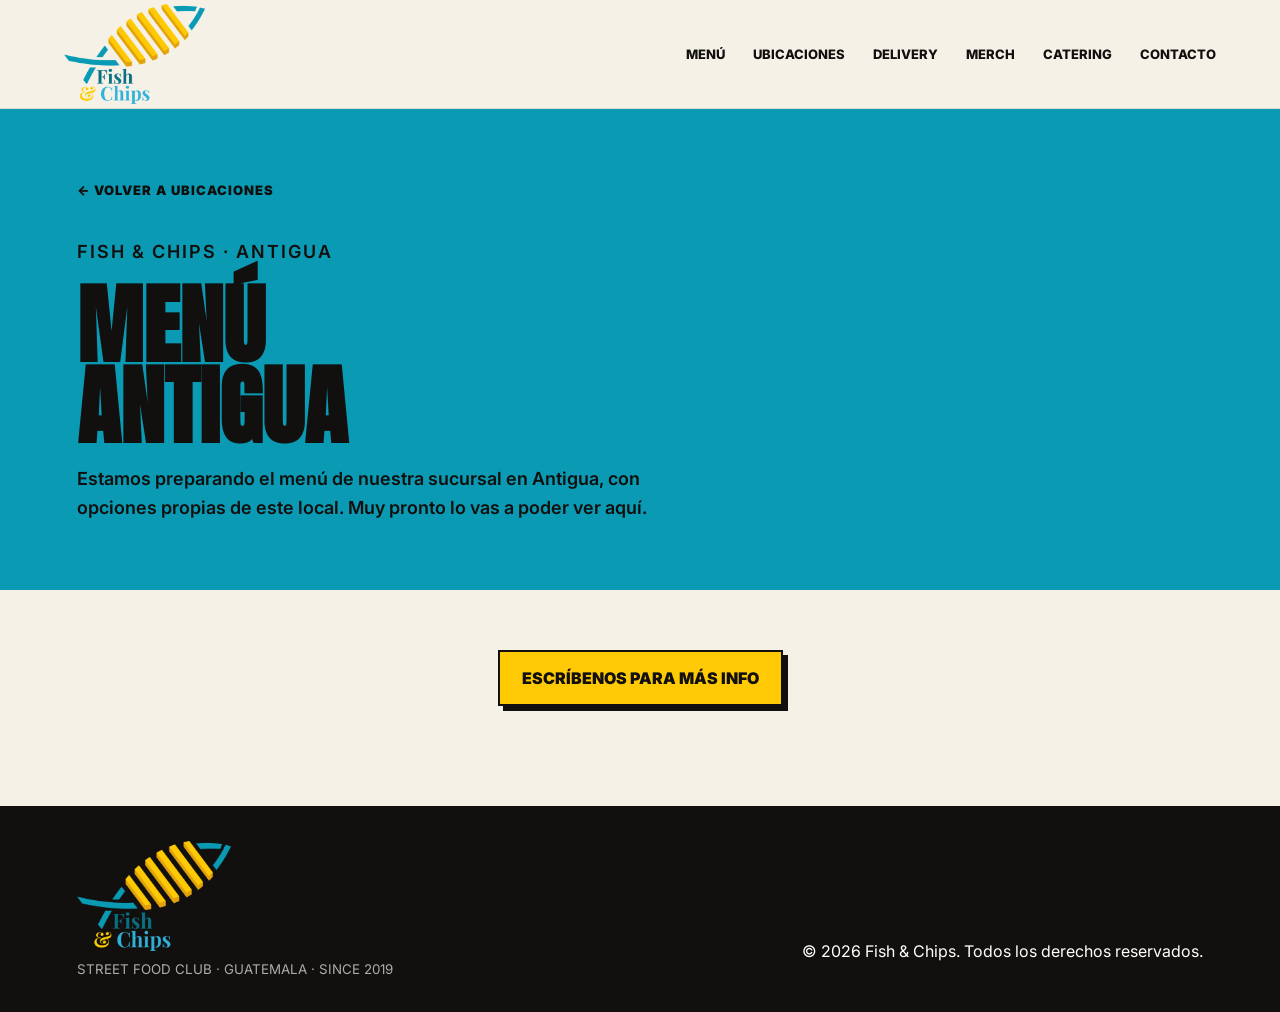
==== menu-antigua.html @ 4a86a8e1 "Delivery en Ubicaciones, fotos de local y botones de mapas - Se quita la barra de delivery de El Men" ====
<!DOCTYPE html>
<html lang="es">
<head>
  <meta charset="UTF-8" />
  <meta name="viewport" content="width=device-width, initial-scale=1.0" />
  <meta name="description" content="Menú de Fish & Chips Antigua Guatemala. Muy pronto." />
  <title>Menú Antigua | Fish & Chips</title>
  <link rel="preconnect" href="https://fonts.googleapis.com">
  <link rel="preconnect" href="https://fonts.gstatic.com" crossorigin>
  <link href="https://fonts.googleapis.com/css2?family=Anton&family=Inter:wght@400;500;600;700;800&display=swap" rel="stylesheet">
  <link rel="stylesheet" href="styles.css?v=12" />
  <link rel="icon" type="image/png" sizes="32x32" href="assets/img/favicon-32.png" />
  <link rel="apple-touch-icon" href="assets/img/apple-touch-icon.png" />
</head>
<body>
  <header class="topbar">
    <a href="index.html" class="brand" aria-label="Fish & Chips">
      <img class="brand-logo" src="assets/img/logo-full.png" alt="Fish & Chips" />
    </a>
    <nav class="nav">
      <a href="index.html#menu">Menú</a>
      <a href="index.html#ubicaciones">Ubicaciones</a>
      <a href="index.html#delivery">Delivery</a>
      <a href="index.html#merch">Merch</a>
      <a href="index.html#catering">Catering</a>
      <a href="index.html#contacto">Contacto</a>
    </nav>
    <button class="menu-toggle" aria-label="Abrir menú">☰</button>
  </header>

  <main>
    <section class="page-header">
      <a class="back-link" href="index.html#ubicaciones">← Volver a ubicaciones</a>
      <p class="eyebrow">FISH & CHIPS · ANTIGUA</p>
      <h1>MENÚ<br>ANTIGUA</h1>
      <p>Estamos preparando el menú de nuestra sucursal en Antigua, con opciones propias de este local. Muy pronto lo vas a poder ver aquí.</p>
    </section>

    <section class="menu-page menu-page-empty">
      <a class="btn btn-primary" href="index.html#contacto">ESCRÍBENOS PARA MÁS INFO</a>
    </section>
  </main>

  <footer>
    <div class="footer-brand">
      <img class="footer-logo" src="assets/img/logo-full.png" alt="Fish & Chips" />
      <small>STREET FOOD CLUB · GUATEMALA · SINCE 2019</small>
    </div>
    <p>© <span id="year"></span> Fish & Chips. Todos los derechos reservados.</p>
  </footer>

  <script src="script.js?v=3"></script>
</body>
</html>
---- styles.css ----
*{box-sizing:border-box}
:root{
  --turq:#0a9ab4;
  --turq-dark:#097082;
  --blue-light:#30b1d8;
  --yellow:#ffca03;
  --cream:#f6f1e7;
  --ink:#11100e;
  --white:#fff;
  --muted:#6c6a64;
}
html{scroll-behavior:smooth}
body{
  margin:0;
  font-family:Inter,Arial,sans-serif;
  background:var(--cream);
  color:var(--ink);
}
a{color:inherit;text-decoration:none}
.topbar{
  position:sticky;top:0;z-index:50;
  display:flex;align-items:center;justify-content:space-between;
  padding:4px 5vw;
  background:rgba(246,241,231,.94);
  backdrop-filter:blur(10px);
  border-bottom:1px solid rgba(17,16,14,.1);
}
.brand{display:flex;align-items:center}
.brand-logo{height:100px;width:auto;display:block}
.nav{display:flex;gap:28px;font-weight:800;font-size:13px;text-transform:uppercase}
.nav a:hover{color:var(--turq-dark)}
.menu-toggle{display:none;background:none;border:none;font-size:28px}

.hero{
  min-height:88vh;
  position:relative;
  overflow:hidden;
  padding:9vw 6vw 7vw;
  display:grid;
  grid-template-columns:1.2fr .8fr;
  align-items:center;
  background:var(--turq);
}
.hero-noise{
  position:absolute;inset:0;
  background:
    radial-gradient(circle at 10% 20%,rgba(255,255,255,.2),transparent 22%),
    radial-gradient(circle at 90% 10%,rgba(255,213,48,.35),transparent 26%),
    radial-gradient(circle at 70% 80%,rgba(255,255,255,.15),transparent 25%);
}
.hero-content,.hero-card{position:relative;z-index:2}
.eyebrow{font-weight:900;letter-spacing:2px;font-size:12px;text-transform:uppercase}
.hero h1,.section h2,.story h2,.merch h2,.contact h2{
  font-family:Anton,sans-serif;
  text-transform:uppercase;
  line-height:.92;
  margin:12px 0 20px;
}
.hero h1{font-size:clamp(64px,9vw,140px);max-width:900px}
.hero h1 span{color:var(--yellow)}
.hero-copy{max-width:620px;font-size:20px;line-height:1.55;font-weight:600}
.hero-actions{display:flex;gap:14px;margin-top:30px;flex-wrap:wrap}
.btn{
  display:inline-flex;align-items:center;justify-content:center;
  padding:16px 22px;
  font-weight:900;
  border:2px solid var(--ink);
  transition:.2s ease;
}
.btn:hover{transform:translateY(-2px)}
.btn-primary{background:var(--yellow);box-shadow:5px 5px 0 var(--ink)}
.btn-ghost{background:transparent}
.btn-dark{background:var(--ink);color:white}

.hero-card{
  justify-self:end;
  width:min(380px,90%);
  padding:24px;
  background:var(--cream);
  border:3px solid var(--ink);
  box-shadow:10px 10px 0 var(--yellow);
  transform:rotate(3deg);
}
.hero-card-top{font-size:12px;font-weight:900;letter-spacing:2px}
.food-visual{
  display:grid;place-items:center;
  font-size:80px;height:210px;
  background:var(--yellow);
  margin:16px 0;
}
.hero-card h3{font-family:Anton,sans-serif;font-size:34px;margin:8px 0}
.hero-card p{margin:0;color:#444}

.ticker{
  position:absolute;left:0;right:0;bottom:0;
  overflow:hidden;background:var(--ink);color:var(--yellow);
  border-top:2px solid var(--ink);border-bottom:2px solid var(--ink);
}
.ticker-track{
  width:max-content;display:flex;gap:50px;
  animation:ticker 24s linear infinite;
  padding:13px 0;font-family:Anton,sans-serif;font-size:19px;letter-spacing:1px
}
@keyframes ticker{to{transform:translateX(-50%)}}

.section{padding:100px 6vw}
.section-heading{max-width:720px;margin-bottom:45px}
.section-heading h2{font-size:clamp(56px,7vw,100px)}
.section-heading p:last-child{font-size:18px;color:var(--muted);line-height:1.6}

.menu-grid{
  display:grid;
  grid-template-columns:repeat(3,1fr);
  gap:18px;
}
.menu-card{
  min-height:250px;
  display:flex;flex-direction:column;justify-content:space-between;
  padding:28px;
  background:white;
  border:2px solid var(--ink);
  box-shadow:5px 5px 0 rgba(17,16,14,.9);
}
.menu-card.featured{background:var(--yellow)}
.menu-icon{font-size:56px}
.menu-card h3{font-family:Anton,sans-serif;font-size:31px;margin:10px 0}
.menu-card p{line-height:1.5;color:#444}
.tag{display:inline-block;font-size:10px;font-weight:900;letter-spacing:1.6px;background:var(--ink);color:white;padding:7px 9px}

/* Selector de sucursal */
.branch-label{margin:0 0 12px;font-weight:900;font-size:11px;letter-spacing:2px;color:var(--muted)}
.branch-tabs{display:grid;grid-template-columns:repeat(3,1fr);gap:18px;margin-bottom:34px}
.branch-tab{
  display:grid;grid-template-columns:auto 1fr;column-gap:14px;align-items:baseline;
  padding:18px 22px;text-align:left;font:inherit;color:var(--ink);cursor:pointer;
  background:white;border:2px solid var(--ink);
  transition:transform .2s ease,box-shadow .2s ease,background .2s ease;
}
.branch-tab:hover{transform:translateY(-2px)}
.branch-tab[aria-pressed="true"]{background:var(--yellow);box-shadow:5px 5px 0 var(--ink)}
.branch-tab-number{grid-row:span 2;font-family:Anton,sans-serif;font-size:30px;color:var(--blue-light)}
.branch-tab[aria-pressed="true"] .branch-tab-number{color:var(--ink)}
.branch-tab-name{font-family:Anton,sans-serif;font-size:24px;text-transform:uppercase;line-height:1.05}
.branch-tab-zone{font-size:12px;font-weight:800;letter-spacing:1px;text-transform:uppercase;color:var(--muted)}
.branch-tab[aria-pressed="true"] .branch-tab-zone{color:var(--ink)}

/* Tarjetas del menú (botones) */
button.menu-card{
  font:inherit;color:inherit;text-align:left;cursor:pointer;
  transition:transform .2s ease,box-shadow .2s ease;
  animation:card-in .35s ease backwards;animation-delay:calc(var(--i,0) * 45ms);
}
button.menu-card:hover,button.menu-card:focus-visible{transform:translate(-3px,-3px);box-shadow:8px 8px 0 var(--ink)}
button.menu-card:focus-visible{outline:3px solid var(--turq);outline-offset:3px}
.menu-card-cta{display:inline-block;margin-top:16px;font-size:11px;font-weight:900;letter-spacing:1px;color:var(--turq-dark)}
.menu-card.featured .menu-card-cta{color:var(--ink)}
@keyframes card-in{from{opacity:0;transform:translateY(12px)}}
.menu-full-link{grid-column:1/-1;justify-self:start;margin-top:10px;font-weight:900;font-size:13px;letter-spacing:1px;border-bottom:2px solid var(--ink);padding-bottom:3px}
.menu-full-link:hover{color:var(--turq-dark);border-color:var(--turq-dark)}
.menu-empty{
  grid-column:1/-1;text-align:center;padding:50px 28px;
  background:white;border:2px dashed var(--ink);animation:card-in .35s ease backwards;
}
.menu-empty h3{font-family:Anton,sans-serif;text-transform:uppercase;font-size:clamp(36px,5vw,56px);margin:6px 0 10px}
.menu-empty p:not(.eyebrow){color:var(--muted);max-width:480px;margin:0 auto 26px;line-height:1.6}

/* Ventana de detalle */
body:has(.dish-dialog[open]){overflow:hidden}
.dish-dialog{
  width:min(1040px,calc(100% - 32px));max-height:calc(100dvh - 48px);
  padding:0;border:3px solid var(--ink);background:var(--cream);color:var(--ink);
  box-shadow:12px 12px 0 var(--yellow);overflow:auto;overscroll-behavior:contain;
}
.dish-dialog[open]{animation:dish-in .3s cubic-bezier(.2,.8,.2,1)}
.dish-dialog::backdrop{background:rgba(17,16,14,.72);backdrop-filter:blur(3px)}
@keyframes dish-in{from{opacity:0;transform:translateY(24px) scale(.98)}}
.dish-header{position:relative;padding:34px 34px 28px;background:var(--turq);border-bottom:3px solid var(--ink);overflow:hidden}
.dish-header .eyebrow{margin:0 60px 0 0}
.dish-header h3{font-family:Anton,sans-serif;text-transform:uppercase;line-height:.95;font-size:clamp(38px,5.5vw,66px);margin:12px 0 10px}
.dish-header h3 span{font-size:.8em}
.dish-header p:last-of-type{margin:0;font-size:17px;font-weight:600;max-width:560px}
.dish-header.has-photo{padding-right:calc(34% + 34px)}
.dish-header-photo{
  position:absolute;top:0;right:0;bottom:0;width:34%;height:100%;object-fit:cover;
  border-left:3px solid var(--ink);
}
.dish-close{
  position:absolute;top:20px;right:20px;z-index:2;width:46px;height:46px;
  font-size:20px;font-weight:900;cursor:pointer;color:var(--ink);
  background:var(--yellow);border:2px solid var(--ink);box-shadow:3px 3px 0 var(--ink);
}
.dish-close:hover{transform:translate(-1px,-1px);box-shadow:4px 4px 0 var(--ink)}
.dish-note{margin:0;padding:14px 34px;background:var(--ink);color:var(--yellow);font-size:13px;font-weight:700;line-height:1.5}
.dish-body{padding:30px 34px 38px}

.dish-grid{display:grid;grid-template-columns:repeat(3,1fr);gap:20px}
.dish-item{
  display:flex;flex-direction:column;background:white;
  border:2px solid var(--ink);box-shadow:5px 5px 0 rgba(17,16,14,.9);
  animation:card-in .35s ease backwards;animation-delay:calc(var(--i,0) * 40ms);
}
.dish-media{aspect-ratio:4/3;border-bottom:2px solid var(--ink);overflow:hidden;background:var(--yellow)}
.dish-media img{width:100%;height:100%;object-fit:cover;display:block;transition:transform .4s ease}
.dish-item:hover .dish-media img{transform:scale(1.05)}
.dish-media-empty{
  display:flex;flex-direction:column;align-items:center;justify-content:center;gap:8px;
  background:
    repeating-linear-gradient(45deg,rgba(255,255,255,.18) 0 12px,transparent 12px 24px),
    var(--turq);
}
.dish-media-empty span{font-size:54px;line-height:1}
.dish-media-empty small{font-size:10px;font-weight:900;letter-spacing:1.5px;background:var(--ink);color:white;padding:5px 8px}
.dish-info{padding:18px 18px 20px;display:flex;flex-direction:column;gap:10px;flex:1}
.dish-title{display:flex;justify-content:space-between;align-items:flex-start;gap:12px}
.dish-title h4{font-family:Anton,sans-serif;text-transform:uppercase;font-size:23px;line-height:1.05;margin:0}
.dish-price{flex:none;font-family:Anton,sans-serif;font-size:19px;padding:3px 9px;background:var(--yellow);border:2px solid var(--ink)}
.dish-info p{margin:0;font-size:14px;line-height:1.5;color:#444}
.dish-options{list-style:none;margin:4px 0 0;padding:0;display:flex;flex-wrap:wrap;gap:7px}
.dish-options li{display:flex;gap:6px;align-items:baseline;padding:5px 9px;border:2px solid var(--ink);font-size:13px;font-weight:700}
.dish-options b{font-family:Anton,sans-serif;font-weight:400;color:var(--turq-dark)}
.dish-table{width:100%;margin-top:4px;border-collapse:collapse;font-size:12px}
.dish-table th,.dish-table td{padding:6px 4px;border-bottom:1px solid rgba(17,16,14,.15);text-align:center}
.dish-table thead th{font-size:10px;font-weight:900;letter-spacing:.5px;text-transform:uppercase;color:var(--muted);line-height:1.2}
.dish-table tbody th{text-align:left;font-weight:900;white-space:nowrap}
.dish-table td{font-family:Anton,sans-serif;font-size:15px;color:var(--turq-dark)}

.dish-list{list-style:none;margin:0;padding:0;display:grid;grid-template-columns:repeat(2,1fr);column-gap:34px}
.dish-list li{display:flex;justify-content:space-between;align-items:baseline;gap:16px;padding:14px 0;border-bottom:2px solid var(--ink)}
.dish-list strong{display:block;font-size:16px}
.dish-list small{display:block;margin-top:3px;color:var(--muted);line-height:1.4}
.dish-list b{font-family:Anton,sans-serif;font-weight:400;font-size:21px;color:var(--turq-dark);white-space:nowrap}

.dish-soon{text-align:center;padding:30px 10px}
.dish-soon span{font-size:72px}
.dish-soon h4{font-family:Anton,sans-serif;text-transform:uppercase;font-size:32px;margin:10px 0}
.dish-soon p{color:var(--muted);margin:0}

.story{
  display:grid;grid-template-columns:1fr 1fr;
  gap:7vw;padding:100px 6vw;
  background:var(--ink);color:white;
}
.story h2{font-size:clamp(56px,7vw,105px)}
.story-right{font-size:20px;line-height:1.7}
.big-quote{font-family:Anton,sans-serif;font-size:clamp(40px,5vw,78px);line-height:.95;color:var(--yellow)}

.location-grid{display:grid;grid-template-columns:repeat(3,1fr);gap:18px}
.location-card{
  display:flex;flex-direction:column;
  border:2px solid var(--ink);background:white;box-shadow:5px 5px 0 rgba(17,16,14,.9);
}
.location-photo{position:relative;aspect-ratio:4/3;overflow:hidden;border-bottom:2px solid var(--ink);background:var(--turq)}
.location-photo img{width:100%;height:100%;object-fit:cover;display:block}
.location-photo-empty{
  height:100%;display:flex;flex-direction:column;align-items:center;justify-content:center;gap:10px;
  background:repeating-linear-gradient(45deg,rgba(255,255,255,.18) 0 12px,transparent 12px 24px),var(--turq);
}
.location-photo-empty span{font-size:48px;line-height:1}
.location-photo-empty small{font-size:10px;font-weight:900;letter-spacing:1.5px;background:var(--ink);color:white;padding:5px 8px}
.location-number{
  position:absolute;top:14px;left:14px;z-index:1;
  font-family:Anton,sans-serif;font-size:22px;line-height:1;padding:7px 10px;
  background:var(--yellow);border:2px solid var(--ink);box-shadow:3px 3px 0 var(--ink);
}
.location-body{padding:24px 26px 22px;flex:1}
.location-card h3{font-family:Anton,sans-serif;text-transform:uppercase;font-size:34px;line-height:1;margin:0 0 8px}
.location-zone{margin:0;font-weight:800;font-size:13px;letter-spacing:1px;text-transform:uppercase;color:var(--turq-dark)}
.location-address{margin:8px 0 0;color:var(--muted);line-height:1.5}
.location-menu-link{display:inline-block;margin-top:16px;font-weight:900;font-size:13px;letter-spacing:1px;border-bottom:2px solid var(--ink);padding-bottom:2px}
.location-menu-link:hover{color:var(--turq-dark);border-color:var(--turq-dark)}
.map-buttons{display:grid;grid-template-columns:1fr 1fr;border-top:2px solid var(--ink)}
.map-btn{
  display:flex;align-items:center;justify-content:center;padding:14px 10px;
  font-weight:900;font-size:12px;letter-spacing:1px;transition:background .2s ease;
}
.map-btn + .map-btn{border-left:2px solid var(--ink)}
.map-google{background:white}
.map-google:hover{background:var(--yellow)}
.map-waze{background:var(--blue-light)}
.map-waze:hover{background:var(--yellow)}
.map-btn.is-pending{color:#a9a69e;background:#f1eee7;cursor:not-allowed}

.delivery-box{
  margin-top:40px;padding:28px 32px;
  display:grid;grid-template-columns:auto 1fr auto;align-items:center;gap:20px 40px;
  background:var(--ink);color:white;box-shadow:8px 8px 0 var(--yellow);
  scroll-margin-top:130px;
}
.delivery-title{display:flex;align-items:center;gap:16px}
.delivery-icon{font-size:52px;line-height:1}
.delivery-title .eyebrow{margin:0;color:var(--yellow)}
.delivery-title h3{font-family:Anton,sans-serif;font-size:clamp(44px,5vw,64px);line-height:.9;margin:4px 0 0}
.delivery-zones p,.delivery-apps p{margin:0 0 10px;font-weight:700;color:rgba(255,255,255,.75)}
.zone-chips{display:flex;gap:10px;flex-wrap:wrap}
.zone-chips span{font-family:Anton,sans-serif;font-size:24px;padding:6px 14px;border:2px solid white}
.delivery-apps{text-align:right}
.delivery-badge{display:inline-block;font-family:Anton,sans-serif;font-size:24px;padding:6px 14px;background:var(--yellow);color:var(--ink)}

.page-header{padding:70px 6vw 50px;background:var(--turq)}
.back-link{display:inline-flex;align-items:center;gap:8px;font-weight:900;font-size:13px;letter-spacing:1px;text-transform:uppercase;margin-bottom:22px}
.back-link:hover{color:var(--ink)}
.page-header h1{
  font-family:Anton,sans-serif;text-transform:uppercase;line-height:.92;
  font-size:clamp(48px,7vw,88px);margin:10px 0 16px;
}
.page-header p{font-size:18px;max-width:640px;line-height:1.6;font-weight:600}

.menu-page{padding:60px 6vw 100px}

.menu-page-empty{text-align:center}
.menu-gallery{max-width:680px;margin:0 auto;display:flex;flex-direction:column;gap:26px}
.menu-gallery img{
  width:100%;display:block;
  border:2px solid var(--ink);
  box-shadow:6px 6px 0 rgba(17,16,14,.9);
}

.merch{
  display:grid;grid-template-columns:1fr 1fr;
  background:var(--yellow);
  border-top:3px solid var(--ink);
  border-bottom:3px solid var(--ink);
}
.merch-copy{padding:90px 7vw}
.merch-copy h2{font-size:clamp(65px,8vw,120px)}
.merch-copy p{font-size:18px;line-height:1.6;max-width:560px}
.merch-visual{display:grid;place-items:center;padding:60px 40px;background:var(--turq)}
.merch-hero-photo{
  width:min(360px,80%);aspect-ratio:2/3;object-fit:cover;display:block;
  border:3px solid var(--ink);box-shadow:12px 12px 0 white;transform:rotate(-4deg);
}

.merch-products{
  grid-column:1/-1;
  display:grid;grid-template-columns:1fr 1fr;gap:28px;
  padding:70px 6vw 90px;border-top:3px solid var(--ink);
}
.product-card{
  display:flex;flex-direction:column;
  background:white;border:3px solid var(--ink);box-shadow:8px 8px 0 var(--ink);
}
.product-gallery{border-bottom:3px solid var(--ink);display:flex;flex-direction:column}
.product-main{width:100%;aspect-ratio:1;object-fit:cover;display:block;border-bottom:3px solid var(--ink)}
.product-thumbs{display:grid;grid-template-columns:repeat(3,1fr)}
.product-thumbs button{padding:0;border:none;border-right:3px solid var(--ink);background:var(--ink);cursor:pointer;position:relative}
.product-thumbs button:last-child{border-right:none}
.product-thumbs img{width:100%;aspect-ratio:16/9;object-fit:cover;display:block;opacity:.55;transition:opacity .2s ease}
.product-thumbs button:hover img,.product-thumbs button.active img{opacity:1}
.product-thumbs button.active::after{content:'';position:absolute;left:0;right:0;bottom:0;height:6px;background:var(--yellow)}
.product-info{padding:26px 28px 30px;display:flex;flex-direction:column;align-items:flex-start;gap:14px;flex:1}
.product-info h3{font-family:Anton,sans-serif;text-transform:uppercase;font-size:clamp(28px,2.6vw,38px);line-height:1;margin:0}
.product-details{list-style:none;margin:0;padding:0;width:100%;flex:1;display:grid;grid-template-columns:1fr 1fr;column-gap:20px}
.product-details li{padding:10px 0;border-bottom:2px solid var(--ink);font-size:14px;line-height:1.4}
.product-details b{display:block;font-size:10px;font-weight:900;letter-spacing:1.5px;text-transform:uppercase;color:var(--muted);margin-bottom:2px}
.product-info .btn{margin-top:6px}

.catering-box{
  background:var(--ink);color:white;
  padding:50px;
  display:flex;align-items:end;justify-content:space-between;gap:30px;
}
.catering-box h2{font-size:clamp(48px,6vw,84px)}
.catering-box p{max-width:700px;line-height:1.6;font-size:18px}

.contact{
  padding:110px 6vw;
  background:var(--turq);
  display:grid;grid-template-columns:1.2fr .8fr;gap:8vw;
}
.contact h2{font-size:clamp(60px,8vw,120px)}
.contact-links{display:flex;flex-direction:column;justify-content:center}
.contact-links a{
  font-family:Anton,sans-serif;
  font-size:clamp(32px,4vw,60px);
  padding:12px 0;
  border-bottom:2px solid var(--ink);
}
.contact-links a:hover{color:var(--yellow)}

footer{
  display:flex;justify-content:space-between;gap:30px;align-items:end;
  padding:35px 6vw;background:var(--ink);color:white
}
.footer-brand{display:flex;flex-direction:column;align-items:flex-start;gap:10px}
.footer-logo{height:110px;width:auto;display:block}
.footer-brand small{opacity:.65}

@media (max-width: 900px){
  .nav{display:none;position:absolute;top:70px;left:0;right:0;background:var(--cream);padding:22px 6vw;flex-direction:column;border-bottom:2px solid var(--ink)}
  .nav.open{display:flex}
  .menu-toggle{display:block}
  .hero{grid-template-columns:1fr;padding-top:80px;padding-bottom:120px}
  .hero-card{justify-self:start;margin-top:60px}
  .menu-grid,.location-grid{grid-template-columns:1fr 1fr}
  .delivery-box{grid-template-columns:1fr 1fr}
  .delivery-title{grid-column:1/-1}
  .dish-grid{grid-template-columns:1fr 1fr}
  .branch-tab-name{font-size:20px}
  .story,.merch,.contact{grid-template-columns:1fr}
  .merch-visual{min-height:470px}
  .merch-products{grid-template-columns:1fr}
  .catering-box{align-items:start;flex-direction:column}
}
@media (max-width: 600px){
  .topbar{padding:14px 18px}
  .brand{font-size:22px}
  .hero{padding-left:22px;padding-right:22px}
  .hero h1{font-size:64px}
  .hero-copy{font-size:17px}
  .section,.story,.contact{padding:75px 22px}
  .menu-grid,.location-grid{grid-template-columns:1fr}
  .delivery-box{grid-template-columns:1fr;padding:24px 22px}
  .delivery-apps{text-align:left}
  .branch-tabs{gap:8px;margin-bottom:26px}
  .branch-tab{grid-template-columns:1fr;padding:10px 10px 12px;align-content:start}
  .branch-tab[aria-pressed="true"]{box-shadow:3px 3px 0 var(--ink)}
  .branch-tab-number{display:none}
  .branch-tab-name{font-size:15px}
  .branch-tab-zone{font-size:10px;margin-top:3px}
  .dish-dialog{width:100%;max-width:100%;max-height:100%;height:100dvh;margin:0;border:none;box-shadow:none}
  .dish-header{padding:26px 22px 22px}
  .dish-header.has-photo{padding-right:22px}
  .dish-header-photo{display:none}
  .dish-close{top:14px;right:14px}
  .dish-note{padding:12px 22px}
  .dish-body{padding:22px 22px 40px}
  .dish-grid,.dish-list{grid-template-columns:1fr}
  .merch-copy{padding:75px 22px}
  .merch-visual{min-height:420px}
  .merch-products{padding:50px 22px 70px;gap:24px}
  .product-details{grid-template-columns:1fr}
  .product-info{padding:22px 20px 26px}
  .catering-box{padding:30px 22px}
  footer{padding:30px 22px;align-items:start;flex-direction:column}
  .page-header{padding:60px 22px 40px}
  .menu-page{padding:40px 22px 70px}
  .menu-gallery{gap:18px}
}
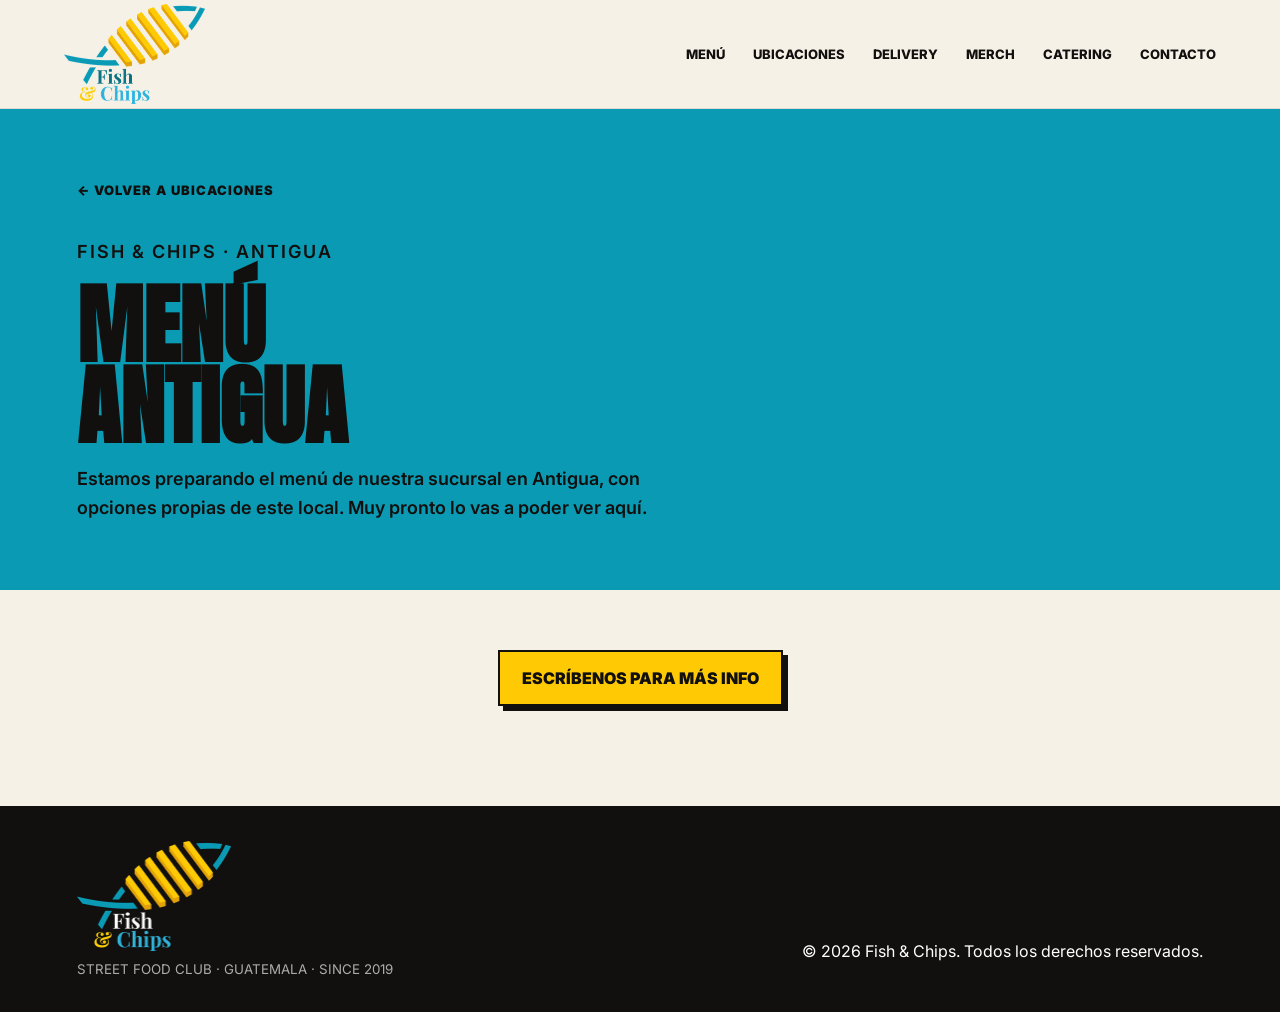
==== commit b57f99b1: "Mejoras de diseño, velocidad y SEO sin cambiar la identidad - Foto real del fish & chips en la tarje" ====
--- a/menu-antigua.html
+++ b/menu-antigua.html
@@ -5,19 +5,31 @@
   <meta name="viewport" content="width=device-width, initial-scale=1.0" />
   <meta name="description" content="Menú de Fish & Chips Antigua Guatemala. Muy pronto." />
   <title>Menú Antigua | Fish & Chips</title>
+  <link rel="canonical" href="https://fishandchipsgt.com/menu-antigua.html" />
+  <meta property="og:type" content="website" />
+  <meta property="og:site_name" content="Fish & Chips Guatemala" />
+  <meta property="og:locale" content="es_GT" />
+  <meta property="og:title" content="Menú Antigua | Fish & Chips" />
+  <meta property="og:description" content="Menú de Fish & Chips en Antigua Guatemala. Muy pronto." />
+  <meta property="og:url" content="https://fishandchipsgt.com/menu-antigua.html" />
+  <meta property="og:image" content="https://fishandchipsgt.com/assets/img/og-image.jpg" />
+  <meta property="og:image:width" content="1200" />
+  <meta property="og:image:height" content="630" />
+  <meta name="twitter:card" content="summary_large_image" />
+  <meta name="theme-color" content="#0a9ab4" />
   <link rel="preconnect" href="https://fonts.googleapis.com">
   <link rel="preconnect" href="https://fonts.gstatic.com" crossorigin>
   <link href="https://fonts.googleapis.com/css2?family=Anton&family=Inter:wght@400;500;600;700;800&display=swap" rel="stylesheet">
-  <link rel="stylesheet" href="styles.css?v=12" />
+  <link rel="stylesheet" href="styles.css?v=14" />
   <link rel="icon" type="image/png" sizes="32x32" href="assets/img/favicon-32.png" />
   <link rel="apple-touch-icon" href="assets/img/apple-touch-icon.png" />
 </head>
 <body>
   <header class="topbar">
     <a href="index.html" class="brand" aria-label="Fish & Chips">
-      <img class="brand-logo" src="assets/img/logo-full.png" alt="Fish & Chips" />
+      <img class="brand-logo" src="assets/img/logo.webp" alt="Fish & Chips" width="281" height="200" />
     </a>
-    <nav class="nav">
+    <nav class="nav" id="nav">
       <a href="index.html#menu">Menú</a>
       <a href="index.html#ubicaciones">Ubicaciones</a>
       <a href="index.html#delivery">Delivery</a>
@@ -25,7 +37,7 @@
       <a href="index.html#catering">Catering</a>
       <a href="index.html#contacto">Contacto</a>
     </nav>
-    <button class="menu-toggle" aria-label="Abrir menú">☰</button>
+    <button class="menu-toggle" aria-label="Abrir menú" aria-expanded="false" aria-controls="nav">☰</button>
   </header>
 
   <main>
@@ -43,12 +55,12 @@
 
   <footer>
     <div class="footer-brand">
-      <img class="footer-logo" src="assets/img/logo-full.png" alt="Fish & Chips" />
+      <img class="footer-logo" src="assets/img/logo-footer.webp" alt="Fish & Chips" width="309" height="220" loading="lazy" />
       <small>STREET FOOD CLUB · GUATEMALA · SINCE 2019</small>
     </div>
     <p>© <span id="year"></span> Fish & Chips. Todos los derechos reservados.</p>
   </footer>
 
-  <script src="script.js?v=3"></script>
+  <script src="script.js?v=4"></script>
 </body>
 </html>
--- a/styles.css
+++ b/styles.css
@@ -17,6 +17,8 @@
   color:var(--ink);
 }
 a{color:inherit;text-decoration:none}
+a:focus-visible,button:focus-visible{outline:3px solid var(--ink);outline-offset:3px}
+.story :focus-visible,.catering-box :focus-visible,.delivery-box :focus-visible,footer :focus-visible,.menu-lightbox :focus-visible{outline-color:var(--yellow)}
 .topbar{
   position:sticky;top:0;z-index:50;
   display:flex;align-items:center;justify-content:space-between;
@@ -26,7 +28,9 @@
   border-bottom:1px solid rgba(17,16,14,.1);
 }
 .brand{display:flex;align-items:center}
-.brand-logo{height:100px;width:auto;display:block}
+.brand-logo{height:100px;width:auto;display:block;transition:height .25s ease}
+.topbar.is-compact .brand-logo{height:60px}
+.topbar.is-compact{box-shadow:0 2px 0 rgba(17,16,14,.08)}
 .nav{display:flex;gap:28px;font-weight:800;font-size:13px;text-transform:uppercase}
 .nav a:hover{color:var(--turq-dark)}
 .menu-toggle{display:none;background:none;border:none;font-size:28px}
@@ -84,10 +88,11 @@
 .hero-card-top{font-size:12px;font-weight:900;letter-spacing:2px}
 .food-visual{
   display:grid;place-items:center;
-  font-size:80px;height:210px;
-  background:var(--yellow);
+  font-size:80px;height:260px;overflow:hidden;
+  background:var(--yellow);border:2px solid var(--ink);
   margin:16px 0;
 }
+.food-visual img{width:100%;height:100%;object-fit:cover;display:block}
 .hero-card h3{font-family:Anton,sans-serif;font-size:34px;margin:8px 0}
 .hero-card p{margin:0;color:#444}
 
@@ -294,7 +299,8 @@
 .zone-chips{display:flex;gap:10px;flex-wrap:wrap}
 .zone-chips span{font-family:Anton,sans-serif;font-size:24px;padding:6px 14px;border:2px solid white}
 .delivery-apps{text-align:right}
-.delivery-badge{display:inline-block;font-family:Anton,sans-serif;font-size:24px;padding:6px 14px;background:var(--yellow);color:var(--ink)}
+.delivery-badge{display:inline-block;font-family:Anton,sans-serif;font-size:24px;padding:6px 14px;background:var(--yellow);color:var(--ink);border:2px solid var(--yellow);transition:transform .2s ease,box-shadow .2s ease}
+.delivery-badge:hover{transform:translate(-2px,-2px);box-shadow:4px 4px 0 white}
 
 .page-header{padding:70px 6vw 50px;background:var(--turq)}
 .back-link{display:inline-flex;align-items:center;gap:8px;font-weight:900;font-size:13px;letter-spacing:1px;text-transform:uppercase;margin-bottom:22px}
@@ -310,7 +316,7 @@
 .menu-page-empty{text-align:center}
 .menu-gallery{max-width:680px;margin:0 auto;display:flex;flex-direction:column;gap:26px}
 .menu-gallery img{
-  width:100%;display:block;
+  width:100%;height:auto;display:block;cursor:zoom-in;transition:transform .2s ease;
   border:2px solid var(--ink);
   box-shadow:6px 6px 0 rgba(17,16,14,.9);
 }
@@ -385,8 +391,49 @@
 .footer-logo{height:110px;width:auto;display:block}
 .footer-brand small{opacity:.65}
 
+.menu-gallery img:hover{transform:translate(-2px,-2px)}
+.menu-gallery-hint{text-align:center;margin:0 0 22px;font-size:12px;font-weight:900;letter-spacing:1.5px;color:var(--muted)}
+
+/* Visor del menú impreso */
+body:has(.menu-lightbox[open]){overflow:hidden}
+.menu-lightbox{
+  width:100%;height:100%;max-width:100%;max-height:100%;margin:0;padding:0;border:none;
+  background:rgba(17,16,14,.96);color:white;
+}
+.menu-lightbox::backdrop{background:rgba(17,16,14,.96)}
+.lightbox-bar{
+  position:absolute;top:0;left:0;right:0;z-index:2;
+  display:flex;align-items:center;justify-content:space-between;gap:12px;padding:14px 18px;
+  background:linear-gradient(rgba(17,16,14,.95),rgba(17,16,14,0));
+}
+.lightbox-count{font-family:Anton,sans-serif;font-size:22px;letter-spacing:1px}
+.lightbox-actions{display:flex;gap:10px}
+.lightbox-btn{
+  min-width:46px;height:46px;padding:0 14px;cursor:pointer;
+  font:900 13px/1 Inter,Arial,sans-serif;letter-spacing:1px;color:var(--ink);
+  background:var(--yellow);border:2px solid var(--ink);box-shadow:3px 3px 0 rgba(255,255,255,.25);
+}
+.lightbox-stage{position:absolute;inset:0;overflow:auto;display:grid;place-items:center;padding:74px 70px 24px}
+.lightbox-stage img{max-width:100%;max-height:100%;width:auto;height:auto;display:block;cursor:zoom-in;border:2px solid var(--ink)}
+.lightbox-stage.is-zoomed{place-items:start center}
+.lightbox-stage.is-zoomed img{max-width:none;max-height:none;width:min(1400px,200%);cursor:zoom-out}
+.lightbox-nav{
+  position:absolute;top:50%;z-index:2;transform:translateY(-50%);
+  width:48px;height:64px;font-size:26px;font-weight:900;cursor:pointer;color:var(--ink);
+  background:var(--yellow);border:2px solid var(--ink);
+}
+.lightbox-prev{left:12px}
+.lightbox-next{right:12px}
+.lightbox-nav:disabled{opacity:.3;cursor:default}
+
+@media (prefers-reduced-motion: reduce){
+  html{scroll-behavior:auto}
+  *,*::before,*::after{animation-duration:.01ms!important;animation-iteration-count:1!important;transition-duration:.01ms!important}
+  .ticker-track{animation:none}
+}
+
 @media (max-width: 900px){
-  .nav{display:none;position:absolute;top:70px;left:0;right:0;background:var(--cream);padding:22px 6vw;flex-direction:column;border-bottom:2px solid var(--ink)}
+  .nav{display:none;position:absolute;top:100%;left:0;right:0;background:var(--cream);padding:22px 6vw;flex-direction:column;border-bottom:2px solid var(--ink)}
   .nav.open{display:flex}
   .menu-toggle{display:block}
   .hero{grid-template-columns:1fr;padding-top:80px;padding-bottom:120px}
@@ -402,7 +449,13 @@
   .catering-box{align-items:start;flex-direction:column}
 }
 @media (max-width: 600px){
-  .topbar{padding:14px 18px}
+  .topbar{padding:8px 18px}
+  .brand-logo{height:72px}
+  .topbar.is-compact .brand-logo{height:50px}
+  .food-visual{height:220px}
+  .lightbox-stage{padding:70px 10px 90px}
+  .lightbox-nav{top:auto;bottom:16px;transform:none}
+  .lightbox-stage.is-zoomed img{width:260%}
   .brand{font-size:22px}
   .hero{padding-left:22px;padding-right:22px}
   .hero h1{font-size:64px}
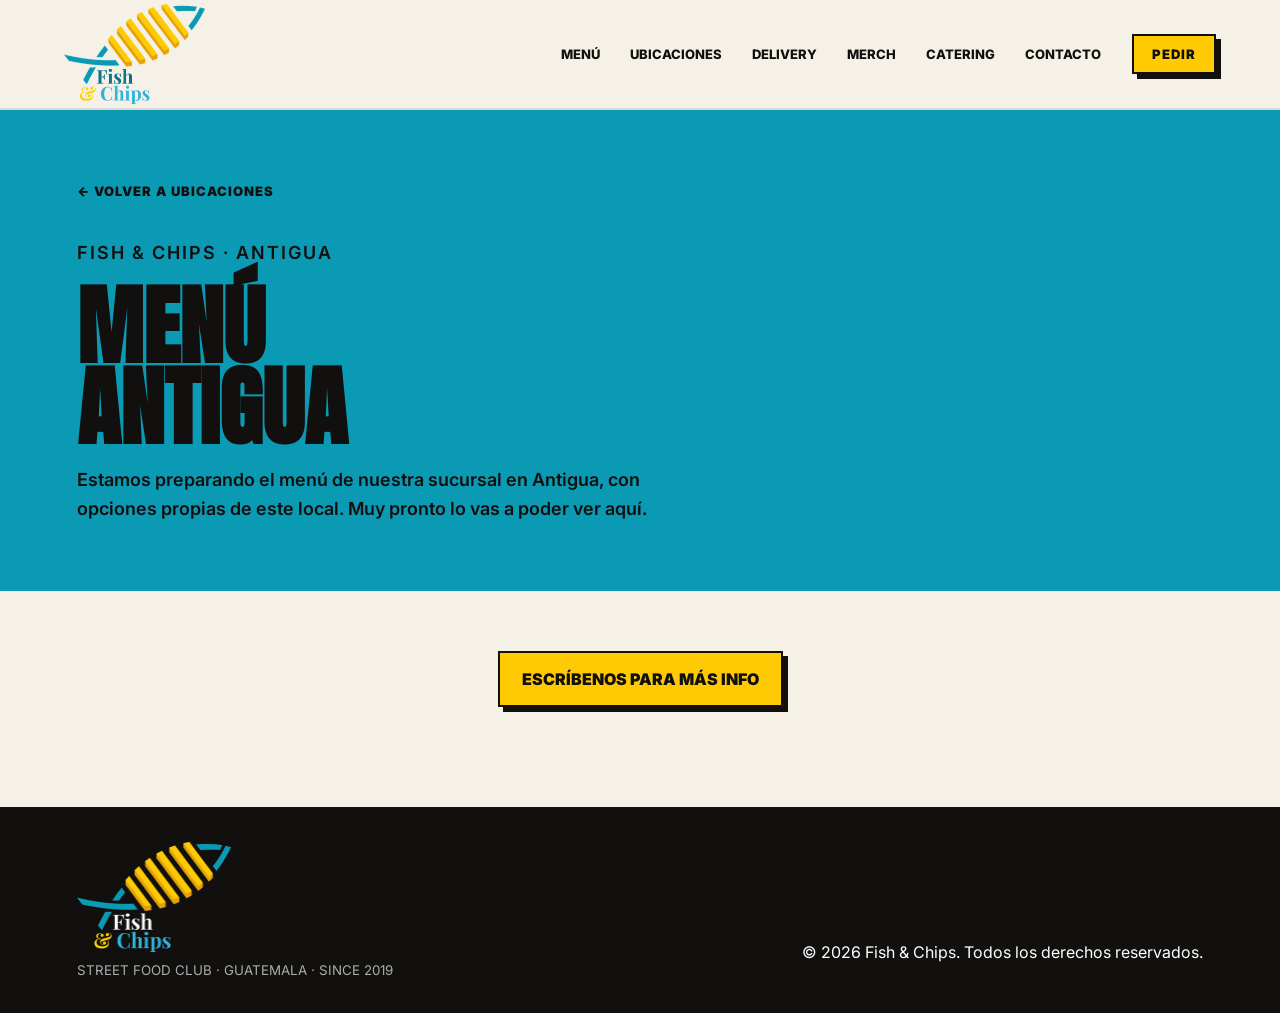
==== commit 3cf88816: "Header con botón Pedir, sección activa y menú móvil a pantalla completa - Botón amarillo PEDIR que l" ====
--- a/menu-antigua.html
+++ b/menu-antigua.html
@@ -20,7 +20,7 @@
   <link rel="preconnect" href="https://fonts.googleapis.com">
   <link rel="preconnect" href="https://fonts.gstatic.com" crossorigin>
   <link href="https://fonts.googleapis.com/css2?family=Anton&family=Inter:wght@400;500;600;700;800&display=swap" rel="stylesheet">
-  <link rel="stylesheet" href="styles.css?v=14" />
+  <link rel="stylesheet" href="styles.css?v=16" />
   <link rel="icon" type="image/png" sizes="32x32" href="assets/img/favicon-32.png" />
   <link rel="apple-touch-icon" href="assets/img/apple-touch-icon.png" />
 </head>
@@ -36,8 +36,15 @@
       <a href="index.html#merch">Merch</a>
       <a href="index.html#catering">Catering</a>
       <a href="index.html#contacto">Contacto</a>
+      <div class="nav-mobile-footer">
+        <a class="btn btn-primary" href="index.html#delivery">PEDIR DELIVERY</a>
+        <p>Delivery a Zona 15 y Zona 16</p>
+      </div>
     </nav>
-    <button class="menu-toggle" aria-label="Abrir menú" aria-expanded="false" aria-controls="nav">☰</button>
+    <div class="topbar-actions">
+      <a class="btn btn-primary header-cta" href="index.html#delivery">PEDIR</a>
+      <button class="menu-toggle" aria-label="Abrir menú" aria-expanded="false" aria-controls="nav">☰</button>
+    </div>
   </header>
 
   <main>
@@ -61,6 +68,6 @@
     <p>© <span id="year"></span> Fish & Chips. Todos los derechos reservados.</p>
   </footer>
 
-  <script src="script.js?v=4"></script>
+  <script src="script.js?v=5"></script>
 </body>
 </html>
--- a/styles.css
+++ b/styles.css
@@ -25,15 +25,29 @@
   padding:4px 5vw;
   background:rgba(246,241,231,.94);
   backdrop-filter:blur(10px);
-  border-bottom:1px solid rgba(17,16,14,.1);
+  border-bottom:2px solid rgba(17,16,14,.1);
+  transition:border-color .25s ease;
 }
 .brand{display:flex;align-items:center}
 .brand-logo{height:100px;width:auto;display:block;transition:height .25s ease}
 .topbar.is-compact .brand-logo{height:60px}
-.topbar.is-compact{box-shadow:0 2px 0 rgba(17,16,14,.08)}
-.nav{display:flex;gap:28px;font-weight:800;font-size:13px;text-transform:uppercase}
-.nav a:hover{color:var(--turq-dark)}
-.menu-toggle{display:none;background:none;border:none;font-size:28px}
+.topbar.is-compact{border-bottom-color:var(--ink)}
+.nav{display:flex;align-items:center;gap:28px;margin-left:auto;font-weight:800;font-size:13px;text-transform:uppercase}
+.nav > a{position:relative;z-index:0;padding:6px 1px}
+.nav > a::after{
+  content:'';position:absolute;left:-3px;right:-3px;bottom:5px;height:8px;z-index:-1;
+  background:var(--yellow);transform:scaleX(0);transform-origin:left;transition:transform .22s ease;
+}
+.nav > a:hover::after,.nav > a.is-active::after{transform:scaleX(1)}
+.nav-mobile-footer{display:none}
+.topbar-actions{display:flex;align-items:center;gap:12px;margin-left:30px}
+.btn.header-cta{padding:10px 18px;font-size:13px;letter-spacing:1px;white-space:nowrap}
+.btn.header-cta:hover{box-shadow:7px 7px 0 var(--ink);transform:translate(-2px,-2px)}
+.menu-toggle{
+  display:none;width:46px;height:46px;padding:0;cursor:pointer;
+  font-size:22px;line-height:1;color:var(--ink);
+  background:white;border:2px solid var(--ink);box-shadow:3px 3px 0 var(--ink);
+}
 
 .hero{
   min-height:88vh;
@@ -93,6 +107,9 @@
   margin:16px 0;
 }
 .food-visual img{width:100%;height:100%;object-fit:cover;display:block}
+.food-visual-empty{display:flex;flex-direction:column;align-items:center;justify-content:center;gap:14px;background:repeating-linear-gradient(45deg,rgba(255,255,255,.25) 0 12px,transparent 12px 24px),var(--yellow)}
+.food-visual-empty span{font-size:64px;line-height:1}
+.food-visual-empty small{font-size:11px;font-weight:900;letter-spacing:1.5px;background:var(--ink);color:white;padding:6px 10px}
 .hero-card h3{font-family:Anton,sans-serif;font-size:34px;margin:8px 0}
 .hero-card p{margin:0;color:#444}
 
@@ -433,8 +450,21 @@
 }
 
 @media (max-width: 900px){
-  .nav{display:none;position:absolute;top:100%;left:0;right:0;background:var(--cream);padding:22px 6vw;flex-direction:column;border-bottom:2px solid var(--ink)}
-  .nav.open{display:flex}
+  .topbar{backdrop-filter:none;background:var(--cream)}
+  .nav{
+    display:none;position:fixed;left:0;right:0;bottom:0;top:var(--topbar-h,90px);
+    margin:0;padding:10px 22px 30px;overflow:auto;
+    flex-direction:column;align-items:stretch;gap:0;
+    background:var(--turq);border-top:2px solid var(--ink);
+  }
+  .nav.open{display:flex;animation:nav-in .25s ease}
+  @keyframes nav-in{from{opacity:0;transform:translateY(-10px)}}
+  body:has(.nav.open){overflow:hidden}
+  .nav > a{font-family:Anton,sans-serif;font-weight:400;font-size:40px;letter-spacing:.5px;padding:14px 0 10px;border-bottom:2px solid var(--ink)}
+  .nav > a::after{left:0;right:auto;width:70px;bottom:10px;height:10px}
+  .nav-mobile-footer{display:flex;flex-direction:column;align-items:flex-start;gap:10px;margin-top:auto;padding-top:30px}
+  .nav-mobile-footer .btn{font-size:16px;padding:16px 22px}
+  .nav-mobile-footer p{margin:0;font-weight:800;font-size:13px;letter-spacing:1px;text-transform:uppercase}
   .menu-toggle{display:block}
   .hero{grid-template-columns:1fr;padding-top:80px;padding-bottom:120px}
   .hero-card{justify-self:start;margin-top:60px}
@@ -450,6 +480,9 @@
 }
 @media (max-width: 600px){
   .topbar{padding:8px 18px}
+  .topbar-actions{gap:10px}
+  .btn.header-cta{padding:9px 12px;font-size:12px;box-shadow:3px 3px 0 var(--ink)}
+  .nav > a{font-size:34px}
   .brand-logo{height:72px}
   .topbar.is-compact .brand-logo{height:50px}
   .food-visual{height:220px}
